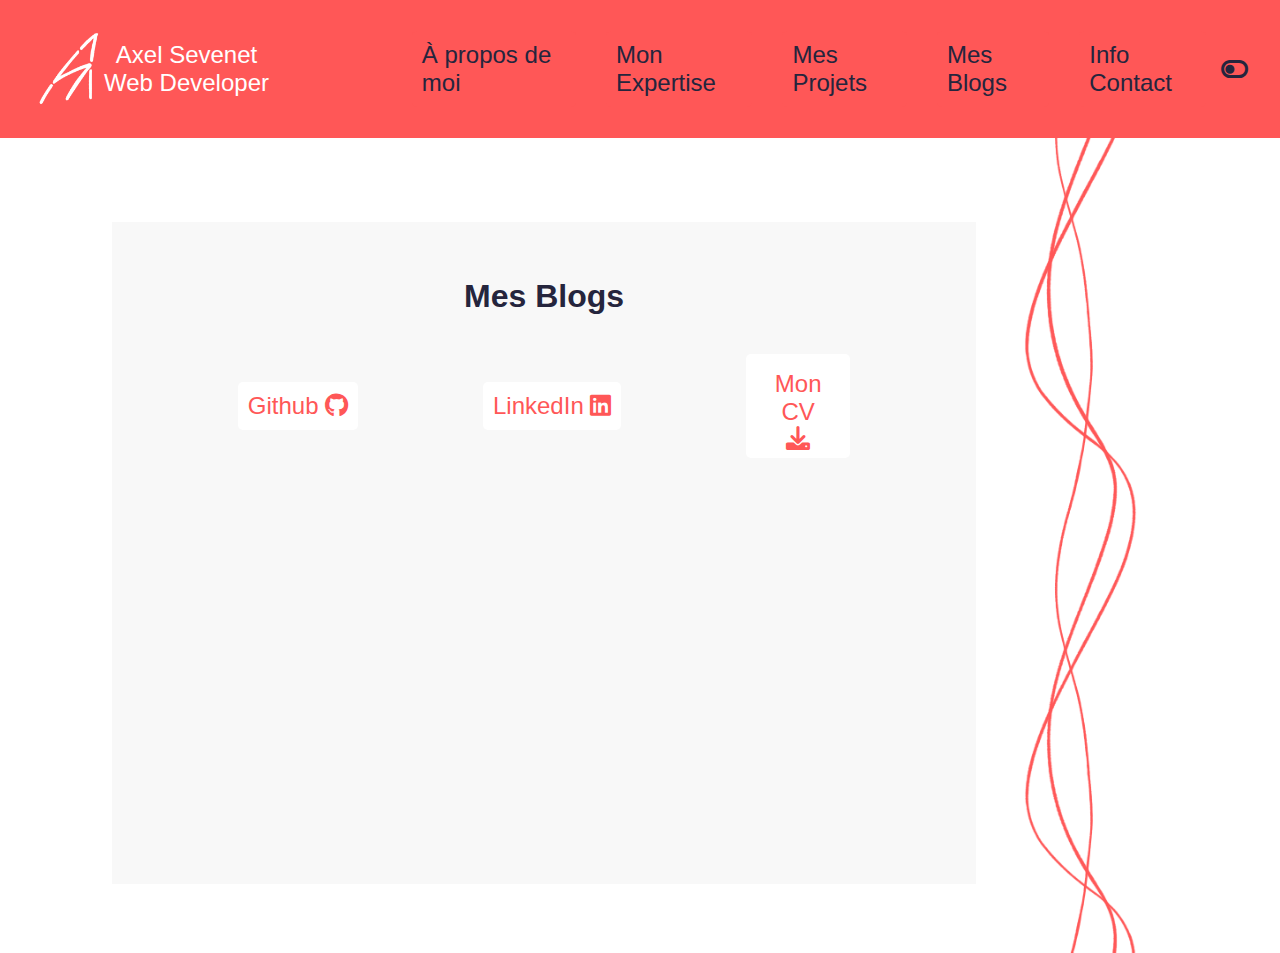
==== blogs.html @ 1150fb51 "additional pages" ====
<!DOCTYPE html>
<html lang="en" class="dark-mode">
    <head>
        <meta charset="UTF-8">
        <meta http-equiv="X-UA-Compatible" content="IE=edge">
        <meta name="viewport" content="width=device-width, initial-scale=1.0">

        <title>Axel Sevenet</title>
        <link rel="icon" href="assets/images/favicon.ico" />
        
        <link href="css/style.min.css" rel="stylesheet">
        <link href="assets/fontawesome/css/all.css" rel="stylesheet">
        <script src="script.js" type="text/javascript"></script>
    </head>
    <body>
        <div id="header">
            <div id="header-content">
                <div id="header-content-logo">
                    <img id="header-logo" src="assets/images/logo-white.png" alt="logo">
        
                    <div id="header-content-title">
                        <p>Axel Sevenet</p>
                        <p>Web Developer</p>
                    </div>
                </div>
        
                <div id="header-content-dropdown">
                    <p id="header-content-dropdown-button">
                        <i class="fa-solid fa-bars"></i>
                    </p>
                    <div id="header-content-pages">
                        <a class="inverse-hoverable" href="index.html">À propos de moi</a>
                        <a class="inverse-hoverable" href="skills.html">Mon Expertise</a>
                        <a class="inverse-hoverable" href="portfolio.html">Mes Projets</a>
                        <a class="inverse-hoverable" href="blogs.html">Mes Blogs</a>
                        <a class="inverse-hoverable" href="contact.html">Info Contact</a>
                        <i id="dark-mode-toggle"></i>
                    </div>
                </div>
            </div>
        </div>
        <div id="background-trail-container">
            <img class="background-trail background-trail-1" src="assets/images/trail-1.png" alt="">
            <img class="background-trail background-trail-2" src="assets/images/trail-2.png" alt="">
            <img class="background-trail background-trail-3" src="assets/images/trail-3.png" alt="">
        </div>
        
        <div id="main">
            <div class="content">

                <h1 id="about-me">Mes Blogs</h1>
                
                <div class="contact-info">
                    <a class="hoverable" href="https://github.com/AxelSevenS" >
                        Github <i class="fa-brands fa-github"></i>
                    </a>
                    <a class="hoverable" href="https://www.linkedin.com/in/axel-sevenet-52716020b/">
                        LinkedIn <i class="fa-brands fa-linkedin"></i>
                    </a>
                    <a class="hoverable download" href="assets/CV_Axel-Sevenet.pdf">
                        <span>Mon CV</span>
                        <i class="fa-solid fa-download"></i>
                    </a>
                </div>

            </div>
        </div>
    </body>
</html>
---- css/style.min.css ----
.text,.inverse-hoverable *,.inverse-hoverable,.hoverable:hover *,.hoverable:hover,#dark-mode-toggle,h1,h2,h3,i,p,a,span{color:#25253d !important}.text-alt{color:#fff !important}.primary,.inverse-hoverable:hover *,.inverse-hoverable:hover,.hoverable *,.hoverable{color:#ff5757 !important}.secondary{color:#fff !important}.ternary{color:#f8f8f8 !important}.primary-bg,#header,.inverse-hoverable,.hoverable:hover{background-color:#ff5757 !important}.secondary-bg,.inverse-hoverable:hover,.hoverable,body{background-color:#fff !important}.ternary-bg,.contact-info,.content{background-color:#f8f8f8 !important}.dark-mode .text,.dark-mode .inverse-hoverable *,.inverse-hoverable .dark-mode *,.dark-mode .inverse-hoverable,.dark-mode .hoverable:hover *,.hoverable:hover .dark-mode *,.dark-mode .hoverable:hover,.dark-mode #dark-mode-toggle,.dark-mode h1,.dark-mode h2,.dark-mode h3,.dark-mode i,.dark-mode p,.dark-mode a,.dark-mode span{color:#fff !important}.dark-mode .text-alt{color:#25253d !important}.dark-mode .primary,.dark-mode .inverse-hoverable:hover *,.inverse-hoverable:hover .dark-mode *,.dark-mode .inverse-hoverable:hover,.dark-mode .hoverable *,.hoverable .dark-mode *,.dark-mode .hoverable{color:#ff5757 !important}.dark-mode .secondary{color:#25253d !important}.dark-mode .ternary{color:#1f1f2b !important}.dark-mode .primary-bg,.dark-mode #header,.dark-mode .inverse-hoverable,.dark-mode .hoverable:hover{background-color:#ff5757 !important}.dark-mode .secondary-bg,.dark-mode .inverse-hoverable:hover,.dark-mode .hoverable,.dark-mode body{background-color:#25253d !important}.dark-mode .ternary-bg,.dark-mode .contact-info,.dark-mode .content{background-color:#1f1f2b !important}body{width:100%;display:flex;flex-direction:column;justify-content:center;margin:0}h1,h2,h3,i,p,a,span{font-size:1.5rem;margin:0;font-style:normal;font-family:"Roboto",sans-serif;text-decoration:none}h1{font-size:2rem;margin-top:2.5rem;margin-bottom:8px}h2{font-size:1.75rem}#dark-mode-toggle{margin:auto 0}.hoverable{transition:all .15s linear;border-radius:5px;margin:15px;padding:10px}.inverse-hoverable{transition:all .15s linear;border-radius:5px;margin:15px;padding:10px}.download{display:flex;flex-direction:column;justify-content:space-evenly;align-items:center;width:8vh;height:8vh;padding:1rem;text-align:center;font-size:1.5rem;font-family:"Roboto",sans-serif}#header{position:fixed;top:0;left:0;width:100%;display:flex;flex-direction:row;justify-content:space-between;align-items:center}#header-logo{width:8vh;height:8vh}#header-content{display:flex;flex-direction:row;justify-content:space-between;align-items:center;width:100%;height:10vh;padding:1.5rem 2rem}#header-content-logo{display:flex;flex-direction:row;justify-content:flex-start;align-items:center}#header-content-title{display:flex;flex-direction:column;justify-content:space-around;align-items:center}#header-content-title>*{color:#fff !important}#header-content-dropdown{width:70%;display:flex;flex-direction:row-reverse}#header-content-dropdown-button{width:8vh;height:8vh;justify-content:center;align-items:center;display:none}#header-content-pages{width:100%;display:flex;flex-direction:row;justify-content:space-evenly}#header a{color:#fff;font-size:1.5rem;font-family:"Roboto",sans-serif}#background-trail-container{position:fixed;top:0;left:80vw;width:10%;z-index:-10}.background-trail{height:200vh;position:absolute}.background-trail-1{animation:trail2 20s linear infinite}.background-trail-2{animation:trail1 14s linear infinite}.background-trail-3{animation:trail1 8s linear infinite}#main{width:65%;left:0;margin:22vh 10vw 5vh 10vw;display:flex;flex-direction:column;align-items:center}.content{display:flex;flex-direction:column;justify-content:flex-start;align-items:center;min-height:70vh;width:100%;margin:1.5rem 0;padding:1rem}.contact-info{display:flex;flex-direction:row;flex-wrap:wrap;justify-content:space-evenly;align-items:center;width:100%;height:100%;padding:1rem}.expertise-field{display:flex;flex-direction:column;justify-content:center;align-items:center;text-align:center;height:12vw;width:14vw}.expertise-field-container{display:flex;flex-direction:row;flex-wrap:wrap;justify-content:space-evenly;align-items:center;width:100%;height:100%;padding:1rem}.project{display:flex;flex-direction:column;justify-content:center;align-items:center;text-align:center;height:fit-content;width:12vw}.project-info{display:flex;flex-direction:column;justify-content:center;align-items:center;text-align:center;height:100%;width:100%;padding:.5rem}.project-tools{display:flex;flex-direction:row;flex-wrap:wrap;justify-content:space-evenly;align-items:center;width:100%;height:100%;padding:.5rem}.project-container{display:flex;flex-direction:row;flex-wrap:wrap;justify-content:space-around;align-items:flex-start;width:100%;height:100%;padding:1rem}.project img{width:100%;height:100%}@keyframes trail1{0%{transform:translateY(0)}100%{transform:translateY(-50%)}}@keyframes trail2{0%{transform:translateY(-50%)}100%{transform:translateY(0)}}@media(max-width: 768px){#header-content-dropdown{width:85%}#header-content-title{display:none}}@media(max-width: 486px){#main{margin:22vh 1.5vw 5vh 1.5vw;width:auto}#header-content-pages{display:none;position:absolute;flex-direction:column;justify-content:space-evenly;align-items:center;min-width:35vw;padding:1rem 0;right:0;top:calc(10vh + 3rem);background-color:#ff5757}#header-content-pages a{text-align:center;padding:2vh 0}#header-content-dropdown-button{display:flex}#header-content-dropdown:hover #header-content-pages{display:flex}}/*# sourceMappingURL=style.min.css.map */
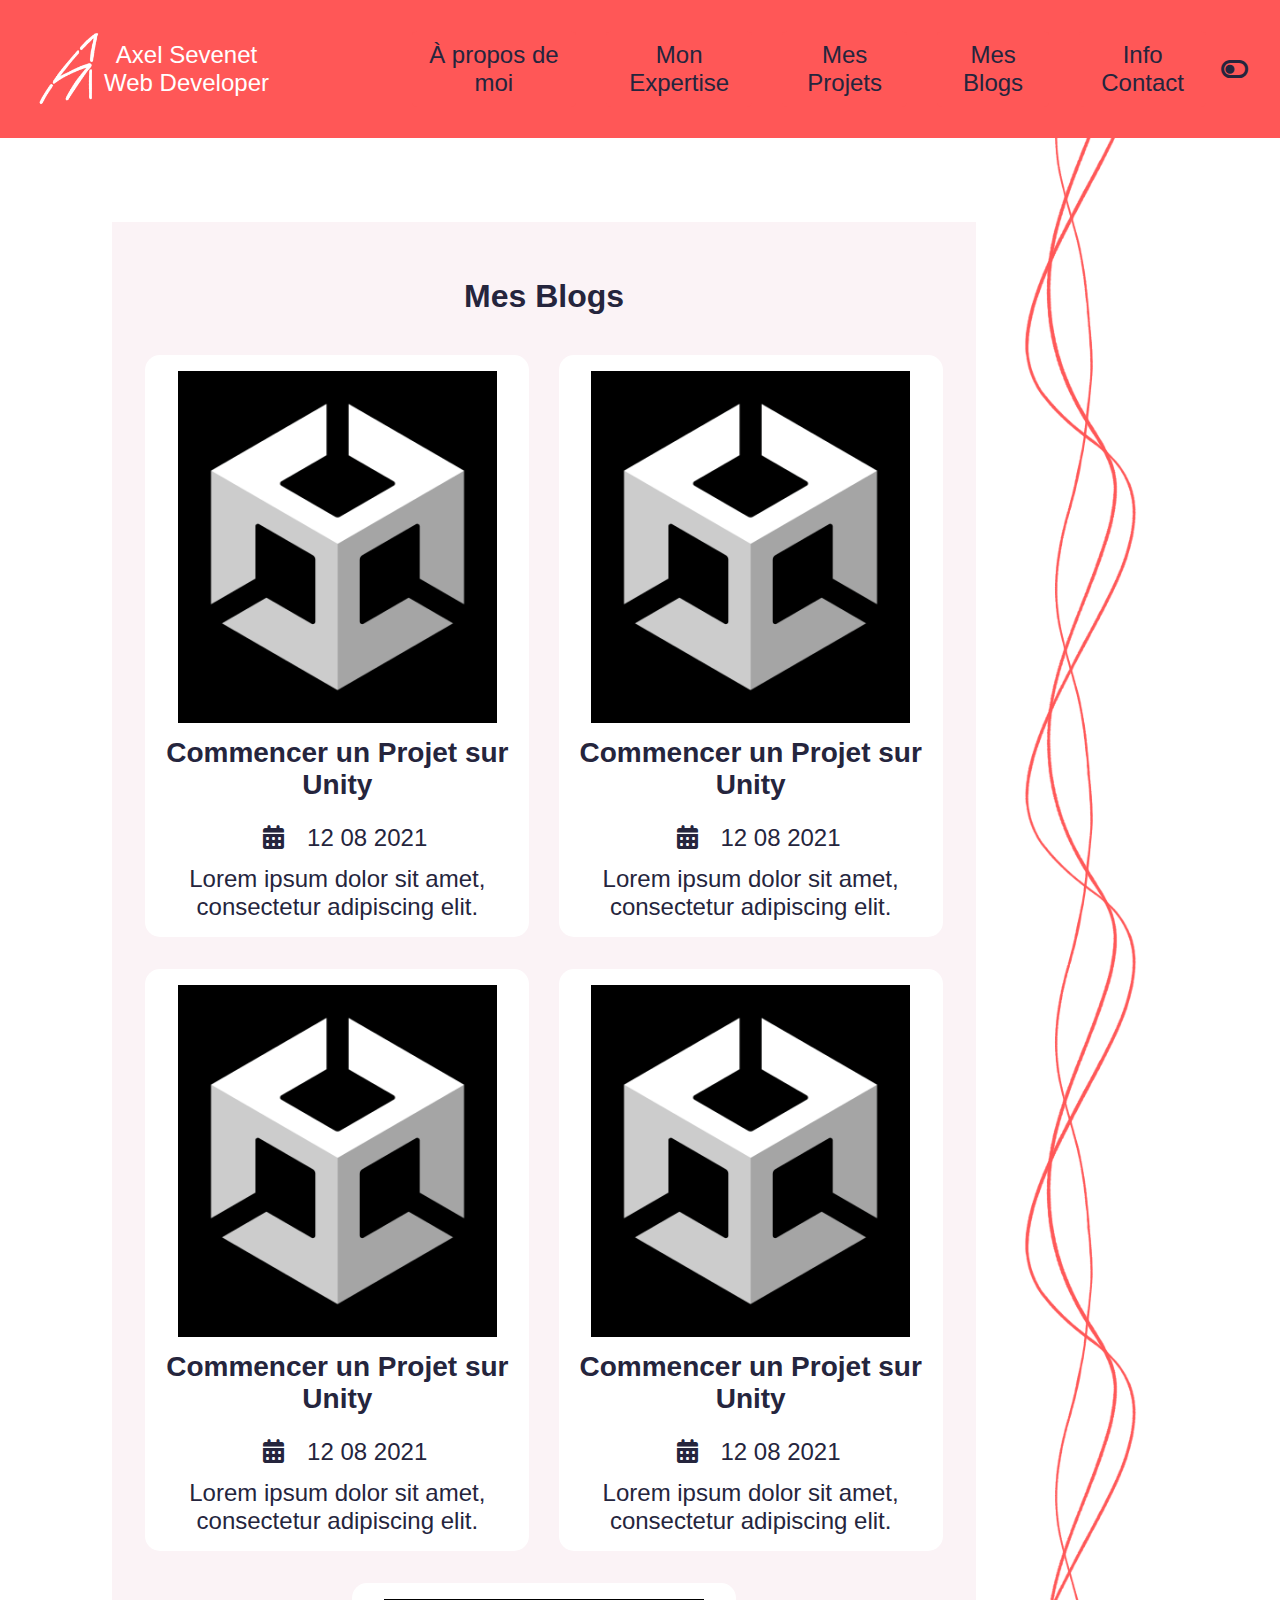
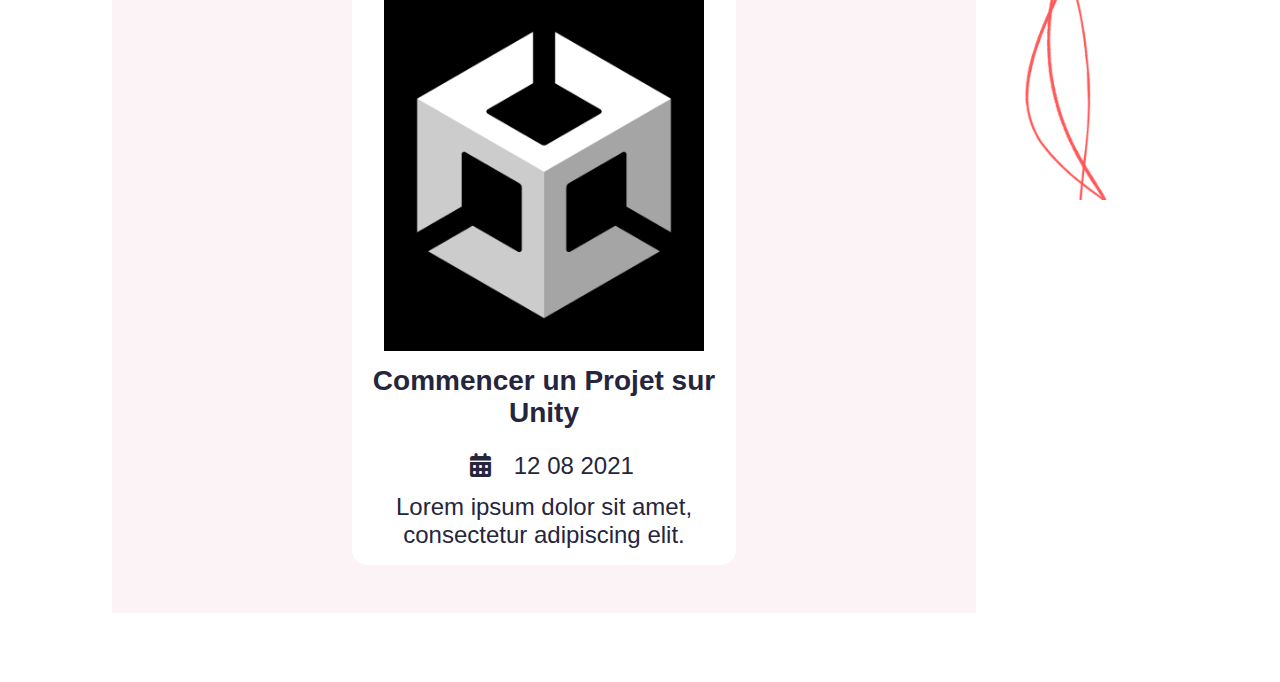
==== commit 5df9970d: "unity blog" ====
--- a/blogs.html
+++ b/blogs.html
@@ -15,14 +15,14 @@
     <body>
         <div id="header">
             <div id="header-content">
-                <div id="header-content-logo">
+                <a id="header-content-logo" href="index.html">
                     <img id="header-logo" src="assets/images/logo-white.png" alt="logo">
         
                     <div id="header-content-title">
                         <p>Axel Sevenet</p>
                         <p>Web Developer</p>
                     </div>
-                </div>
+                </a>
         
                 <div id="header-content-dropdown">
                     <p id="header-content-dropdown-button">
@@ -48,19 +48,140 @@
         <div id="main">
             <div class="content">
 
-                <h1 id="about-me">Mes Blogs</h1>
+                <h1 id="my-blogs">Mes Blogs</h1>
                 
-                <div class="contact-info">
-                    <a class="hoverable" href="https://github.com/AxelSevenS" >
-                        Github <i class="fa-brands fa-github"></i>
-                    </a>
-                    <a class="hoverable" href="https://www.linkedin.com/in/axel-sevenet-52716020b/">
-                        LinkedIn <i class="fa-brands fa-linkedin"></i>
-                    </a>
-                    <a class="hoverable download" href="assets/CV_Axel-Sevenet.pdf">
-                        <span>Mon CV</span>
-                        <i class="fa-solid fa-download"></i>
-                    </a>
+                <div class="blog-container">
+
+                    <div class="blog">
+                        <a href="unity-blog.html" class="blog-header">
+                            <img class="blog-header-image" src="assets/images/unity-logo.png" alt="">
+                            <div class="blog-header-content">
+                                <h2 class="blog-header-content-title">
+                                    Commencer un Projet sur Unity
+                                </h2>
+                                <p class="blog-header-content-date">
+                                    <i class="fa-solid fa-calendar-alt"></i>
+                                    <span>
+                                        <time datetime="2021-08-12">
+                                            <span>12</span>
+                                            <span>08</span>
+                                            <span>2021</span>
+                                        </time>
+                                    </span>
+                                </p>
+                            </div>
+                        </a>
+                        <div class="blog-content">
+                            <p>
+                                Lorem ipsum dolor sit amet, consectetur adipiscing elit.
+                            </p>
+                        </div>
+                    </div>
+
+                    <div class="blog">
+                        <a href="unity-blog.html" class="blog-header">
+                            <img class="blog-header-image" src="assets/images/unity-logo.png" alt="">
+                            <div class="blog-header-content">
+                                <h2 class="blog-header-content-title">
+                                    Commencer un Projet sur Unity
+                                </h2>
+                                <p class="blog-header-content-date">
+                                    <i class="fa-solid fa-calendar-alt"></i>
+                                    <span>
+                                        <time datetime="2021-08-12">
+                                            <span>12</span>
+                                            <span>08</span>
+                                            <span>2021</span>
+                                        </time>
+                                    </span>
+                                </p>
+                            </div>
+                        </a>
+                        <div class="blog-content">
+                            <p>
+                                Lorem ipsum dolor sit amet, consectetur adipiscing elit.
+                            </p>
+                        </div>
+                    </div>
+
+                    <div class="blog">
+                        <a href="unity-blog.html" class="blog-header">
+                            <img class="blog-header-image" src="assets/images/unity-logo.png" alt="">
+                            <div class="blog-header-content">
+                                <h2 class="blog-header-content-title">
+                                    Commencer un Projet sur Unity
+                                </h2>
+                                <p class="blog-header-content-date">
+                                    <i class="fa-solid fa-calendar-alt"></i>
+                                    <span>
+                                        <time datetime="2021-08-12">
+                                            <span>12</span>
+                                            <span>08</span>
+                                            <span>2021</span>
+                                        </time>
+                                    </span>
+                                </p>
+                            </div>
+                        </a>
+                        <div class="blog-content">
+                            <p>
+                                Lorem ipsum dolor sit amet, consectetur adipiscing elit.
+                            </p>
+                        </div>
+                    </div>
+                    
+                    <div class="blog">
+                        <a href="unity-blog.html" class="blog-header">
+                            <img class="blog-header-image" src="assets/images/unity-logo.png" alt="">
+                            <div class="blog-header-content">
+                                <h2 class="blog-header-content-title">
+                                    Commencer un Projet sur Unity
+                                </h2>
+                                <p class="blog-header-content-date">
+                                    <i class="fa-solid fa-calendar-alt"></i>
+                                    <span>
+                                        <time datetime="2021-08-12">
+                                            <span>12</span>
+                                            <span>08</span>
+                                            <span>2021</span>
+                                        </time>
+                                    </span>
+                                </p>
+                            </div>
+                        </a>
+                        <div class="blog-content">
+                            <p>
+                                Lorem ipsum dolor sit amet, consectetur adipiscing elit.
+                            </p>
+                        </div>
+                    </div>
+                    
+                    <div class="blog">
+                        <a href="unity-blog.html" class="blog-header">
+                            <img class="blog-header-image" src="assets/images/unity-logo.png" alt="">
+                            <div class="blog-header-content">
+                                <h2 class="blog-header-content-title">
+                                    Commencer un Projet sur Unity
+                                </h2>
+                                <p class="blog-header-content-date">
+                                    <i class="fa-solid fa-calendar-alt"></i>
+                                    <span>
+                                        <time datetime="2021-08-12">
+                                            <span>12</span>
+                                            <span>08</span>
+                                            <span>2021</span>
+                                        </time>
+                                    </span>
+                                </p>
+                            </div>
+                        </a>
+                        <div class="blog-content">
+                            <p>
+                                Lorem ipsum dolor sit amet, consectetur adipiscing elit.
+                            </p>
+                        </div>
+                    </div>
+
                 </div>
 
             </div>
--- a/css/style.min.css
+++ b/css/style.min.css
@@ -1 +1 @@
-.text,.inverse-hoverable *,.inverse-hoverable,.hoverable:hover *,.hoverable:hover,#dark-mode-toggle,h1,h2,h3,i,p,a,span{color:#25253d !important}.text-alt{color:#fff !important}.primary,.inverse-hoverable:hover *,.inverse-hoverable:hover,.hoverable *,.hoverable{color:#ff5757 !important}.secondary{color:#fff !important}.ternary{color:#f8f8f8 !important}.primary-bg,#header,.inverse-hoverable,.hoverable:hover{background-color:#ff5757 !important}.secondary-bg,.inverse-hoverable:hover,.hoverable,body{background-color:#fff !important}.ternary-bg,.contact-info,.content{background-color:#f8f8f8 !important}.dark-mode .text,.dark-mode .inverse-hoverable *,.inverse-hoverable .dark-mode *,.dark-mode .inverse-hoverable,.dark-mode .hoverable:hover *,.hoverable:hover .dark-mode *,.dark-mode .hoverable:hover,.dark-mode #dark-mode-toggle,.dark-mode h1,.dark-mode h2,.dark-mode h3,.dark-mode i,.dark-mode p,.dark-mode a,.dark-mode span{color:#fff !important}.dark-mode .text-alt{color:#25253d !important}.dark-mode .primary,.dark-mode .inverse-hoverable:hover *,.inverse-hoverable:hover .dark-mode *,.dark-mode .inverse-hoverable:hover,.dark-mode .hoverable *,.hoverable .dark-mode *,.dark-mode .hoverable{color:#ff5757 !important}.dark-mode .secondary{color:#25253d !important}.dark-mode .ternary{color:#1f1f2b !important}.dark-mode .primary-bg,.dark-mode #header,.dark-mode .inverse-hoverable,.dark-mode .hoverable:hover{background-color:#ff5757 !important}.dark-mode .secondary-bg,.dark-mode .inverse-hoverable:hover,.dark-mode .hoverable,.dark-mode body{background-color:#25253d !important}.dark-mode .ternary-bg,.dark-mode .contact-info,.dark-mode .content{background-color:#1f1f2b !important}body{width:100%;display:flex;flex-direction:column;justify-content:center;margin:0}h1,h2,h3,i,p,a,span{font-size:1.5rem;margin:0;font-style:normal;font-family:"Roboto",sans-serif;text-decoration:none}h1{font-size:2rem;margin-top:2.5rem;margin-bottom:8px}h2{font-size:1.75rem}#dark-mode-toggle{margin:auto 0}.hoverable{transition:all .15s linear;border-radius:5px;margin:15px;padding:10px}.inverse-hoverable{transition:all .15s linear;border-radius:5px;margin:15px;padding:10px}.download{display:flex;flex-direction:column;justify-content:space-evenly;align-items:center;width:8vh;height:8vh;padding:1rem;text-align:center;font-size:1.5rem;font-family:"Roboto",sans-serif}#header{position:fixed;top:0;left:0;width:100%;display:flex;flex-direction:row;justify-content:space-between;align-items:center}#header-logo{width:8vh;height:8vh}#header-content{display:flex;flex-direction:row;justify-content:space-between;align-items:center;width:100%;height:10vh;padding:1.5rem 2rem}#header-content-logo{display:flex;flex-direction:row;justify-content:flex-start;align-items:center}#header-content-title{display:flex;flex-direction:column;justify-content:space-around;align-items:center}#header-content-title>*{color:#fff !important}#header-content-dropdown{width:70%;display:flex;flex-direction:row-reverse}#header-content-dropdown-button{width:8vh;height:8vh;justify-content:center;align-items:center;display:none}#header-content-pages{width:100%;display:flex;flex-direction:row;justify-content:space-evenly}#header a{color:#fff;font-size:1.5rem;font-family:"Roboto",sans-serif}#background-trail-container{position:fixed;top:0;left:80vw;width:10%;z-index:-10}.background-trail{height:200vh;position:absolute}.background-trail-1{animation:trail2 20s linear infinite}.background-trail-2{animation:trail1 14s linear infinite}.background-trail-3{animation:trail1 8s linear infinite}#main{width:65%;left:0;margin:22vh 10vw 5vh 10vw;display:flex;flex-direction:column;align-items:center}.content{display:flex;flex-direction:column;justify-content:flex-start;align-items:center;min-height:70vh;width:100%;margin:1.5rem 0;padding:1rem}.contact-info{display:flex;flex-direction:row;flex-wrap:wrap;justify-content:space-evenly;align-items:center;width:100%;height:100%;padding:1rem}.expertise-field{display:flex;flex-direction:column;justify-content:center;align-items:center;text-align:center;height:12vw;width:14vw}.expertise-field-container{display:flex;flex-direction:row;flex-wrap:wrap;justify-content:space-evenly;align-items:center;width:100%;height:100%;padding:1rem}.project{display:flex;flex-direction:column;justify-content:center;align-items:center;text-align:center;height:fit-content;width:12vw}.project-info{display:flex;flex-direction:column;justify-content:center;align-items:center;text-align:center;height:100%;width:100%;padding:.5rem}.project-tools{display:flex;flex-direction:row;flex-wrap:wrap;justify-content:space-evenly;align-items:center;width:100%;height:100%;padding:.5rem}.project-container{display:flex;flex-direction:row;flex-wrap:wrap;justify-content:space-around;align-items:flex-start;width:100%;height:100%;padding:1rem}.project img{width:100%;height:100%}@keyframes trail1{0%{transform:translateY(0)}100%{transform:translateY(-50%)}}@keyframes trail2{0%{transform:translateY(-50%)}100%{transform:translateY(0)}}@media(max-width: 768px){#header-content-dropdown{width:85%}#header-content-title{display:none}}@media(max-width: 486px){#main{margin:22vh 1.5vw 5vh 1.5vw;width:auto}#header-content-pages{display:none;position:absolute;flex-direction:column;justify-content:space-evenly;align-items:center;min-width:35vw;padding:1rem 0;right:0;top:calc(10vh + 3rem);background-color:#ff5757}#header-content-pages a{text-align:center;padding:2vh 0}#header-content-dropdown-button{display:flex}#header-content-dropdown:hover #header-content-pages{display:flex}}/*# sourceMappingURL=style.min.css.map */+.text,.inverse-hoverable *,.inverse-hoverable,.hoverable:hover *,.hoverable:hover,#dark-mode-toggle,h1,h2,h3,i,p,span{color:#25253d !important}.text-alt{color:#fff !important}.primary,.inverse-hoverable:hover *,.inverse-hoverable:hover,.hoverable *,.hoverable{color:#ff5757 !important}.primary-bg,#header,.inverse-hoverable,.hoverable:hover{background-color:#ff5757 !important}.secondary{color:#fff !important}.secondary-bg,.blog,.inverse-hoverable:hover,.hoverable,body{background-color:#fff !important}.ternary{color:#fbf3f6 !important}.ternary-bg,.contact-info,.content{background-color:#fbf3f6 !important}.dark-mode .text,.dark-mode .inverse-hoverable *,.inverse-hoverable .dark-mode *,.dark-mode .inverse-hoverable,.dark-mode .hoverable:hover *,.hoverable:hover .dark-mode *,.dark-mode .hoverable:hover,.dark-mode #dark-mode-toggle,.dark-mode h1,.dark-mode h2,.dark-mode h3,.dark-mode i,.dark-mode p,.dark-mode span{color:#fff !important}.dark-mode .text-alt{color:#25253d !important}.dark-mode .primary,.dark-mode .inverse-hoverable:hover *,.inverse-hoverable:hover .dark-mode *,.dark-mode .inverse-hoverable:hover,.dark-mode .hoverable *,.hoverable .dark-mode *,.dark-mode .hoverable{color:#ff5757 !important}.dark-mode .primary-bg,.dark-mode #header,.dark-mode .inverse-hoverable,.dark-mode .hoverable:hover{background-color:#ff5757 !important}.dark-mode .secondary{color:#25253d !important}.dark-mode .secondary-bg,.dark-mode .blog,.dark-mode .inverse-hoverable:hover,.dark-mode .hoverable,.dark-mode body{background-color:#25253d !important}.dark-mode .ternary{color:#1f1f2b !important}.dark-mode .ternary-bg,.dark-mode .contact-info,.dark-mode .content{background-color:#1f1f2b !important}body{width:100%;display:flex;flex-direction:column;justify-content:center;margin:0}h1,h2,h3,i,p,a,span{font-size:1.5rem;margin:0;font-style:normal;font-family:"Roboto",sans-serif;text-decoration:none;text-align:center}a{color:#ff5757 !important}h1{font-size:2rem;margin-top:2.5rem;margin-bottom:8px}h2{font-size:1.75rem;margin:.5rem .25rem}i{margin:1rem}#dark-mode-toggle{margin:auto 0}.hoverable{transition:all .15s linear;border-radius:5px;margin:15px;padding:10px}.inverse-hoverable{transition:all .15s linear;border-radius:5px;margin:15px;padding:10px}.download{display:flex;flex-direction:column;justify-content:space-evenly;align-items:center;width:5rem;height:5rem;padding:1rem;text-align:center;font-size:1.5rem;font-family:"Roboto",sans-serif}#header{position:fixed;top:0;left:0;width:100%;display:flex;flex-direction:row;justify-content:space-between;align-items:center}#header-logo{width:8vh;height:8vh}#header-content{display:flex;flex-direction:row;justify-content:space-between;align-items:center;width:100%;height:10vh;padding:1.5rem 2rem}#header-content-logo{display:flex;flex-direction:row;justify-content:flex-start;align-items:center}#header-content-title{display:flex;flex-direction:column;justify-content:space-around;align-items:center}#header-content-title>*{color:#fff !important}#header-content-dropdown{width:70%;display:flex;flex-direction:row-reverse}#header-content-dropdown-button{width:8vh;height:8vh;justify-content:center;align-items:center;display:none}#header-content-pages{width:100%;display:flex;flex-direction:row;justify-content:space-evenly}#header a{color:#fff;font-size:1.5rem;font-family:"Roboto",sans-serif}#background-trail-container{position:fixed;top:0;left:80vw;width:10%;z-index:-10}.background-trail{height:200vh;position:absolute}.background-trail-1{animation:trail2 20s linear infinite}.background-trail-2{animation:trail1 14s linear infinite}.background-trail-3{animation:trail1 8s linear infinite}#main{width:65%;left:0;margin:22vh 10vw 5vh 10vw;display:flex;flex-direction:column;align-items:center}.content{display:flex;flex-direction:column;justify-content:flex-start;align-items:center;min-height:70vh;width:100%;margin:1.5rem 0;padding:1rem}.contact-info{display:flex;flex-direction:row;flex-wrap:wrap;justify-content:space-evenly;align-items:center;width:100%;height:100%;padding:1rem}.skill{display:flex;flex-direction:column;justify-content:center;align-items:center;text-align:center;min-height:14rem;min-width:14rem;width:14vw}.skill-container{display:flex;flex-direction:row;flex-wrap:wrap;justify-content:space-evenly;align-items:center;width:100%;height:100%;padding:1rem}.blog{display:flex;flex-direction:column;justify-content:center;align-items:center;text-align:center;min-height:34rem;width:22rem;padding:1rem;margin:1rem .75rem;border-radius:15px}.blog-image{width:85%;height:85%;border-radius:15px;margin:2rem 1rem}.blog-header-image{height:22rem;width:auto}.blog-header-image-wrapper{height:22rem;width:22rem;overflow:hidden}.blog-container{display:flex;flex-direction:row;flex-wrap:wrap;justify-content:space-evenly;align-items:center;width:100%;height:100%;padding:1rem}.project{display:flex;flex-direction:column;justify-content:center;align-items:center;text-align:center;height:fit-content;min-width:15rem;width:12vw}.project-info{display:flex;flex-direction:column;justify-content:center;align-items:center;text-align:center;height:100%;width:100%;padding:.5rem}.project-tools{display:flex;flex-direction:row;flex-wrap:wrap;justify-content:space-evenly;align-items:center;width:100%;height:100%;padding:.5rem}.project-container{display:flex;flex-direction:row;flex-wrap:wrap;justify-content:space-around;align-items:flex-start;width:100%;height:100%;padding:1rem}.project img{width:100%;height:100%}@keyframes trail1{0%{transform:translateY(0)}100%{transform:translateY(-50%)}}@keyframes trail2{0%{transform:translateY(-50%)}100%{transform:translateY(0)}}@media(max-width: 860px){#header-content-pages{display:none;position:absolute;flex-direction:column;justify-content:space-evenly;align-items:center;min-width:35vw;padding:1rem 0;right:0;top:calc(10vh + 3rem);background-color:#ff5757}#header-content-pages a{text-align:center;padding:2vh 0}#header-content-dropdown{width:85%}#header-content-dropdown-button{display:flex}#header-content-dropdown:hover #header-content-pages{display:flex}#header-content-title{display:none}#main{margin:22vh 1.5vw 5vh 1.5vw;width:auto}}/*# sourceMappingURL=style.min.css.map */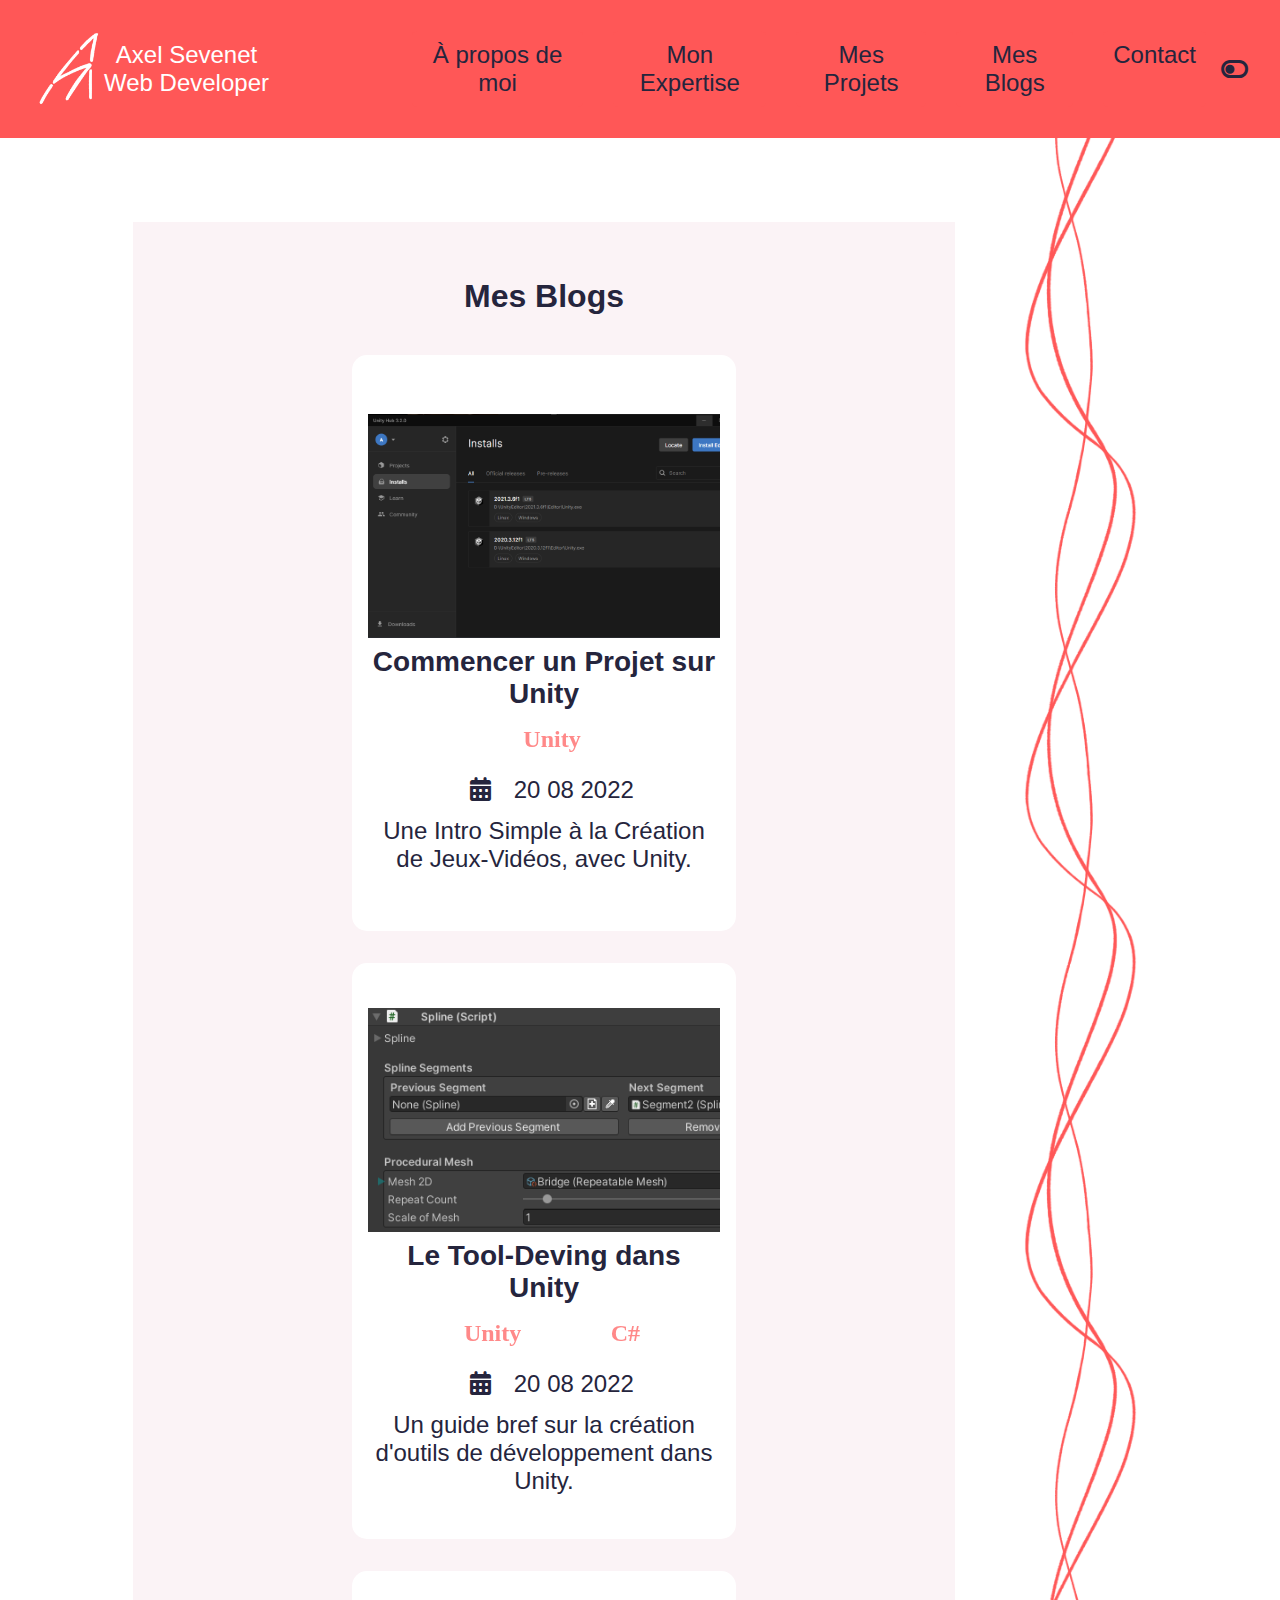
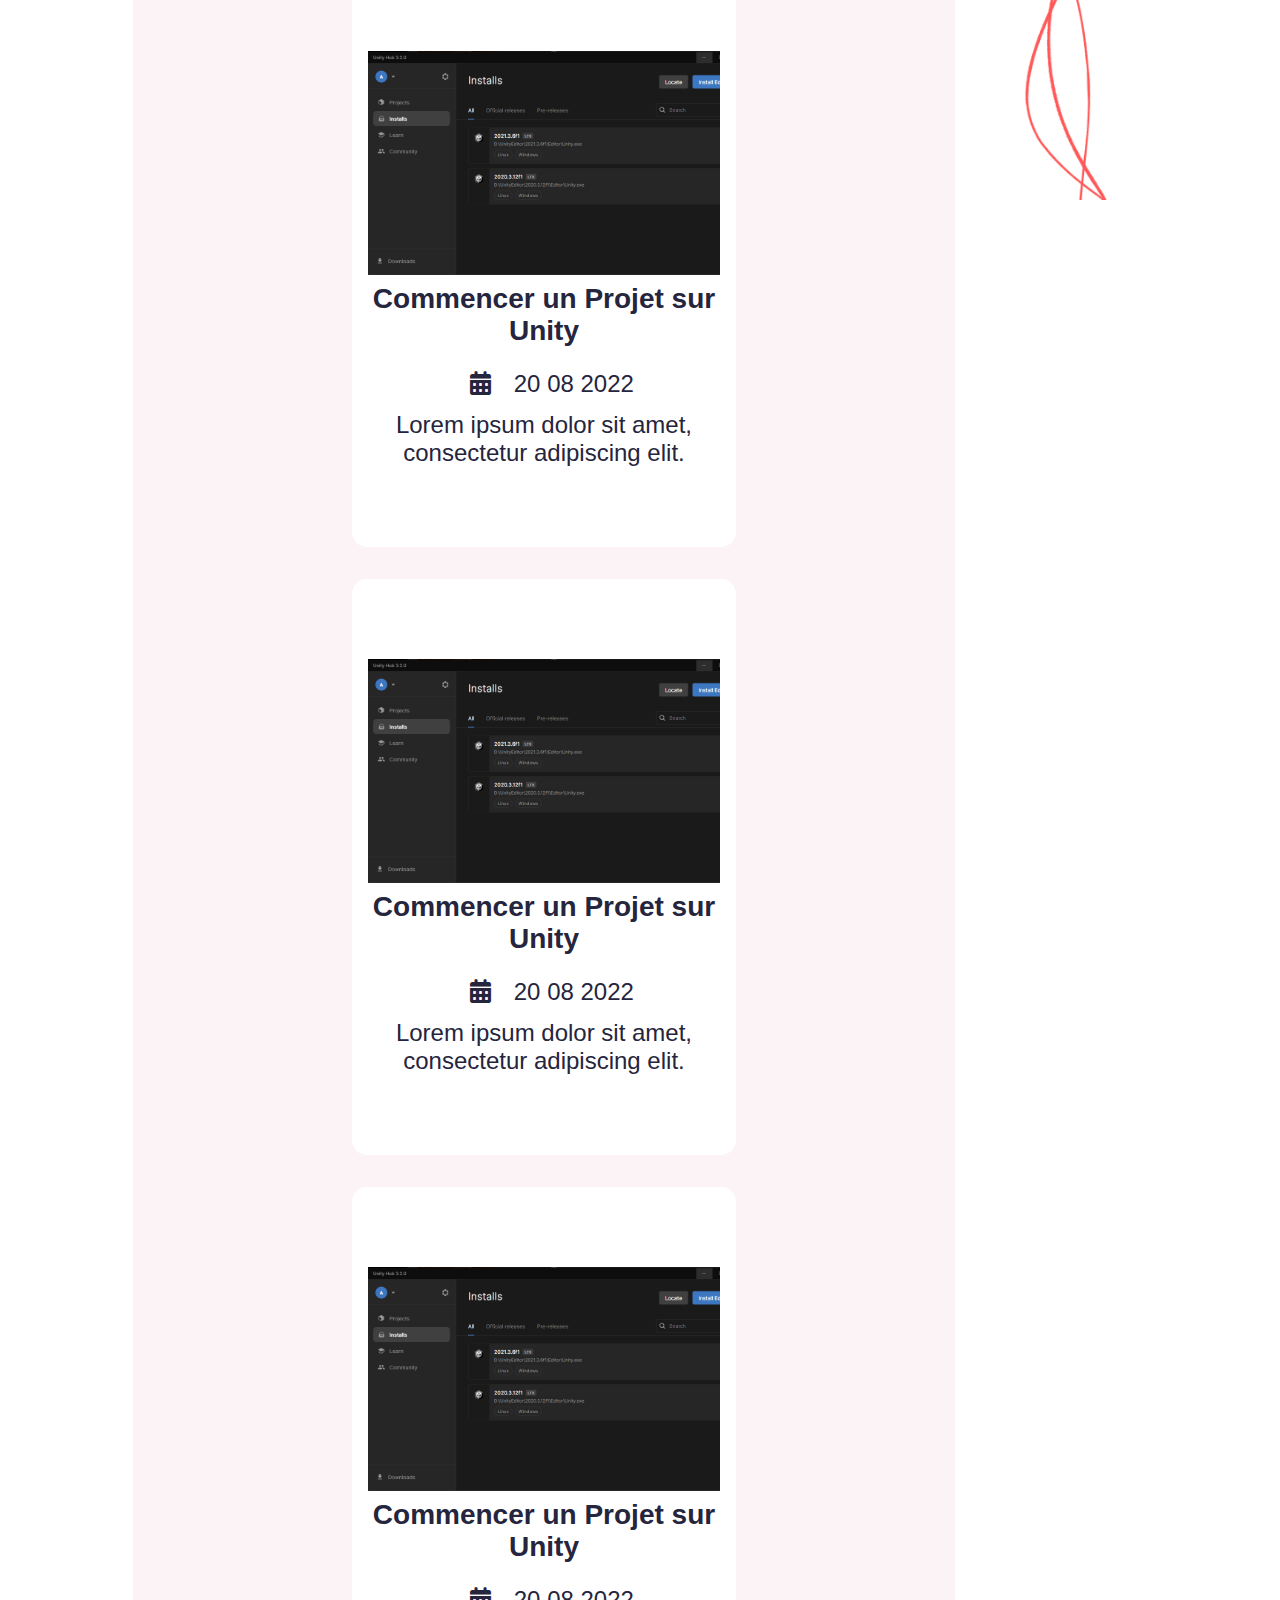
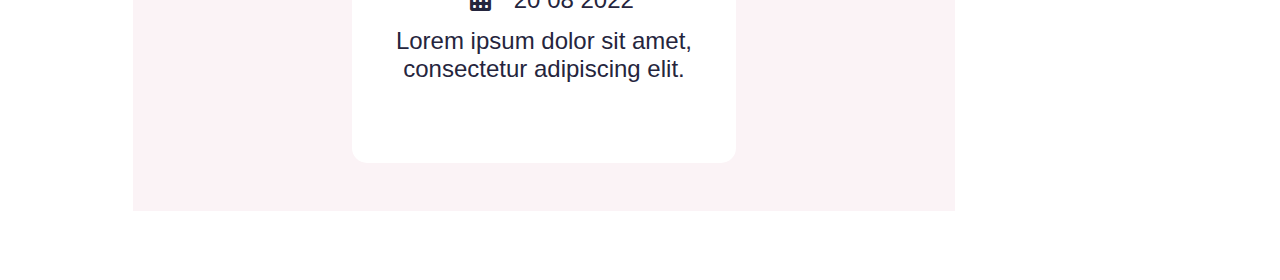
==== commit d2471478: "blog 1 and 2" ====
--- a/blogs.html
+++ b/blogs.html
@@ -10,7 +10,7 @@
         
         <link href="css/style.min.css" rel="stylesheet">
         <link href="assets/fontawesome/css/all.css" rel="stylesheet">
-        <script src="script.js" type="text/javascript"></script>
+        <script src="scripts/script.js" type="text/javascript"></script>
     </head>
     <body>
         <div id="header">
@@ -33,7 +33,7 @@
                         <a class="inverse-hoverable" href="skills.html">Mon Expertise</a>
                         <a class="inverse-hoverable" href="portfolio.html">Mes Projets</a>
                         <a class="inverse-hoverable" href="blogs.html">Mes Blogs</a>
-                        <a class="inverse-hoverable" href="contact.html">Info Contact</a>
+                        <a class="inverse-hoverable" href="contact.html">Contact</a>
                         <i id="dark-mode-toggle"></i>
                     </div>
                 </div>
@@ -53,19 +53,84 @@
                 <div class="blog-container">
 
                     <div class="blog">
+                        <a href="unity-start-new-project.html" class="blog-header">
+                            <div class="blog-header-image-wrapper">
+                                <img class="blog-header-image" src="assets/images/blog/unity-project/hub-installs.png" alt="">
+                            </div>
+                            <div class="blog-header-content">
+                                <h2 class="blog-header-content-title">
+                                    Commencer un Projet sur Unity
+                                </h2>
+                                <div class="tools">
+                                    <h4>Unity</h4>
+                                </div>
+                                <p class="blog-header-content-date">
+                                    <i class="fa-solid fa-calendar-alt"></i>
+                                    <span>
+                                        <time datetime="2022-08-20">
+                                            <span>20</span>
+                                            <span>08</span>
+                                            <span>2022</span>
+                                        </time>
+                                    </span>
+                                </p>
+                            </div>
+                        </a>
+                        <div class="blog-content">
+                            <p>
+                                Une Intro Simple à la Création de Jeux-Vidéos, avec Unity.
+                            </p>
+                        </div>
+                    </div>
+
+                    <div class="blog">
+                        <a href="unity-tool-deving.html" class="blog-header">
+                            <div class="blog-header-image-wrapper">
+                                <img class="blog-header-image" src="assets/images/blog/unity-tool-dev/spline.png" alt="">
+                            </div>
+                            <div class="blog-header-content">
+                                <h2 class="blog-header-content-title">
+                                    Le Tool-Deving dans Unity
+                                </h2>
+                                <div class="tools">
+                                    <h4>Unity</h4>
+                                    <h4>C#</h4>
+                                </div>
+                                <p class="blog-header-content-date">
+                                    <i class="fa-solid fa-calendar-alt"></i>
+                                    <span>
+                                        <time datetime="2022-08-20">
+                                            <span>20</span>
+                                            <span>08</span>
+                                            <span>2022</span>
+                                        </time>
+                                    </span>
+                                </p>
+                            </div>
+                        </a>
+                        <div class="blog-content">
+                            <p>
+                                Un guide bref sur la création d'outils de développement dans Unity.
+                            </p>
+                        </div>
+                    </div>
+
+                    <div class="blog">
                         <a href="unity-blog.html" class="blog-header">
-                            <img class="blog-header-image" src="assets/images/unity-logo.png" alt="">
-                            <div class="blog-header-content">
-                                <h2 class="blog-header-content-title">
-                                    Commencer un Projet sur Unity
-                                </h2>
-                                <p class="blog-header-content-date">
-                                    <i class="fa-solid fa-calendar-alt"></i>
-                                    <span>
-                                        <time datetime="2021-08-12">
-                                            <span>12</span>
-                                            <span>08</span>
-                                            <span>2021</span>
+                            <div class="blog-header-image-wrapper">
+                                <img class="blog-header-image" src="assets/images/blog/unity-project/hub-installs.png" alt="">
+                            </div>
+                            <div class="blog-header-content">
+                                <h2 class="blog-header-content-title">
+                                    Commencer un Projet sur Unity
+                                </h2>
+                                <p class="blog-header-content-date">
+                                    <i class="fa-solid fa-calendar-alt"></i>
+                                    <span>
+                                        <time datetime="2022-08-20">
+                                            <span>20</span>
+                                            <span>08</span>
+                                            <span>2022</span>
                                         </time>
                                     </span>
                                 </p>
@@ -77,21 +142,23 @@
                             </p>
                         </div>
                     </div>
-
+                    
                     <div class="blog">
                         <a href="unity-blog.html" class="blog-header">
-                            <img class="blog-header-image" src="assets/images/unity-logo.png" alt="">
-                            <div class="blog-header-content">
-                                <h2 class="blog-header-content-title">
-                                    Commencer un Projet sur Unity
-                                </h2>
-                                <p class="blog-header-content-date">
-                                    <i class="fa-solid fa-calendar-alt"></i>
-                                    <span>
-                                        <time datetime="2021-08-12">
-                                            <span>12</span>
-                                            <span>08</span>
-                                            <span>2021</span>
+                            <div class="blog-header-image-wrapper">
+                                <img class="blog-header-image" src="assets/images/blog/unity-project/hub-installs.png" alt="">
+                            </div>
+                            <div class="blog-header-content">
+                                <h2 class="blog-header-content-title">
+                                    Commencer un Projet sur Unity
+                                </h2>
+                                <p class="blog-header-content-date">
+                                    <i class="fa-solid fa-calendar-alt"></i>
+                                    <span>
+                                        <time datetime="2022-08-20">
+                                            <span>20</span>
+                                            <span>08</span>
+                                            <span>2022</span>
                                         </time>
                                     </span>
                                 </p>
@@ -103,73 +170,23 @@
                             </p>
                         </div>
                     </div>
-
+                    
                     <div class="blog">
                         <a href="unity-blog.html" class="blog-header">
-                            <img class="blog-header-image" src="assets/images/unity-logo.png" alt="">
-                            <div class="blog-header-content">
-                                <h2 class="blog-header-content-title">
-                                    Commencer un Projet sur Unity
-                                </h2>
-                                <p class="blog-header-content-date">
-                                    <i class="fa-solid fa-calendar-alt"></i>
-                                    <span>
-                                        <time datetime="2021-08-12">
-                                            <span>12</span>
-                                            <span>08</span>
-                                            <span>2021</span>
-                                        </time>
-                                    </span>
-                                </p>
-                            </div>
-                        </a>
-                        <div class="blog-content">
-                            <p>
-                                Lorem ipsum dolor sit amet, consectetur adipiscing elit.
-                            </p>
-                        </div>
-                    </div>
-                    
-                    <div class="blog">
-                        <a href="unity-blog.html" class="blog-header">
-                            <img class="blog-header-image" src="assets/images/unity-logo.png" alt="">
-                            <div class="blog-header-content">
-                                <h2 class="blog-header-content-title">
-                                    Commencer un Projet sur Unity
-                                </h2>
-                                <p class="blog-header-content-date">
-                                    <i class="fa-solid fa-calendar-alt"></i>
-                                    <span>
-                                        <time datetime="2021-08-12">
-                                            <span>12</span>
-                                            <span>08</span>
-                                            <span>2021</span>
-                                        </time>
-                                    </span>
-                                </p>
-                            </div>
-                        </a>
-                        <div class="blog-content">
-                            <p>
-                                Lorem ipsum dolor sit amet, consectetur adipiscing elit.
-                            </p>
-                        </div>
-                    </div>
-                    
-                    <div class="blog">
-                        <a href="unity-blog.html" class="blog-header">
-                            <img class="blog-header-image" src="assets/images/unity-logo.png" alt="">
-                            <div class="blog-header-content">
-                                <h2 class="blog-header-content-title">
-                                    Commencer un Projet sur Unity
-                                </h2>
-                                <p class="blog-header-content-date">
-                                    <i class="fa-solid fa-calendar-alt"></i>
-                                    <span>
-                                        <time datetime="2021-08-12">
-                                            <span>12</span>
-                                            <span>08</span>
-                                            <span>2021</span>
+                            <div class="blog-header-image-wrapper">
+                                <img class="blog-header-image" src="assets/images/blog/unity-project/hub-installs.png" alt="">
+                            </div>
+                            <div class="blog-header-content">
+                                <h2 class="blog-header-content-title">
+                                    Commencer un Projet sur Unity
+                                </h2>
+                                <p class="blog-header-content-date">
+                                    <i class="fa-solid fa-calendar-alt"></i>
+                                    <span>
+                                        <time datetime="2022-08-20">
+                                            <span>20</span>
+                                            <span>08</span>
+                                            <span>2022</span>
                                         </time>
                                     </span>
                                 </p>
--- a/css/style.min.css
+++ b/css/style.min.css
@@ -1 +1 @@
-.text,.inverse-hoverable *,.inverse-hoverable,.hoverable:hover *,.hoverable:hover,#dark-mode-toggle,h1,h2,h3,i,p,span{color:#25253d !important}.text-alt{color:#fff !important}.primary,.inverse-hoverable:hover *,.inverse-hoverable:hover,.hoverable *,.hoverable{color:#ff5757 !important}.primary-bg,#header,.inverse-hoverable,.hoverable:hover{background-color:#ff5757 !important}.secondary{color:#fff !important}.secondary-bg,.blog,.inverse-hoverable:hover,.hoverable,body{background-color:#fff !important}.ternary{color:#fbf3f6 !important}.ternary-bg,.contact-info,.content{background-color:#fbf3f6 !important}.dark-mode .text,.dark-mode .inverse-hoverable *,.inverse-hoverable .dark-mode *,.dark-mode .inverse-hoverable,.dark-mode .hoverable:hover *,.hoverable:hover .dark-mode *,.dark-mode .hoverable:hover,.dark-mode #dark-mode-toggle,.dark-mode h1,.dark-mode h2,.dark-mode h3,.dark-mode i,.dark-mode p,.dark-mode span{color:#fff !important}.dark-mode .text-alt{color:#25253d !important}.dark-mode .primary,.dark-mode .inverse-hoverable:hover *,.inverse-hoverable:hover .dark-mode *,.dark-mode .inverse-hoverable:hover,.dark-mode .hoverable *,.hoverable .dark-mode *,.dark-mode .hoverable{color:#ff5757 !important}.dark-mode .primary-bg,.dark-mode #header,.dark-mode .inverse-hoverable,.dark-mode .hoverable:hover{background-color:#ff5757 !important}.dark-mode .secondary{color:#25253d !important}.dark-mode .secondary-bg,.dark-mode .blog,.dark-mode .inverse-hoverable:hover,.dark-mode .hoverable,.dark-mode body{background-color:#25253d !important}.dark-mode .ternary{color:#1f1f2b !important}.dark-mode .ternary-bg,.dark-mode .contact-info,.dark-mode .content{background-color:#1f1f2b !important}body{width:100%;display:flex;flex-direction:column;justify-content:center;margin:0}h1,h2,h3,i,p,a,span{font-size:1.5rem;margin:0;font-style:normal;font-family:"Roboto",sans-serif;text-decoration:none;text-align:center}a{color:#ff5757 !important}h1{font-size:2rem;margin-top:2.5rem;margin-bottom:8px}h2{font-size:1.75rem;margin:.5rem .25rem}i{margin:1rem}#dark-mode-toggle{margin:auto 0}.hoverable{transition:all .15s linear;border-radius:5px;margin:15px;padding:10px}.inverse-hoverable{transition:all .15s linear;border-radius:5px;margin:15px;padding:10px}.download{display:flex;flex-direction:column;justify-content:space-evenly;align-items:center;width:5rem;height:5rem;padding:1rem;text-align:center;font-size:1.5rem;font-family:"Roboto",sans-serif}#header{position:fixed;top:0;left:0;width:100%;display:flex;flex-direction:row;justify-content:space-between;align-items:center}#header-logo{width:8vh;height:8vh}#header-content{display:flex;flex-direction:row;justify-content:space-between;align-items:center;width:100%;height:10vh;padding:1.5rem 2rem}#header-content-logo{display:flex;flex-direction:row;justify-content:flex-start;align-items:center}#header-content-title{display:flex;flex-direction:column;justify-content:space-around;align-items:center}#header-content-title>*{color:#fff !important}#header-content-dropdown{width:70%;display:flex;flex-direction:row-reverse}#header-content-dropdown-button{width:8vh;height:8vh;justify-content:center;align-items:center;display:none}#header-content-pages{width:100%;display:flex;flex-direction:row;justify-content:space-evenly}#header a{color:#fff;font-size:1.5rem;font-family:"Roboto",sans-serif}#background-trail-container{position:fixed;top:0;left:80vw;width:10%;z-index:-10}.background-trail{height:200vh;position:absolute}.background-trail-1{animation:trail2 20s linear infinite}.background-trail-2{animation:trail1 14s linear infinite}.background-trail-3{animation:trail1 8s linear infinite}#main{width:65%;left:0;margin:22vh 10vw 5vh 10vw;display:flex;flex-direction:column;align-items:center}.content{display:flex;flex-direction:column;justify-content:flex-start;align-items:center;min-height:70vh;width:100%;margin:1.5rem 0;padding:1rem}.contact-info{display:flex;flex-direction:row;flex-wrap:wrap;justify-content:space-evenly;align-items:center;width:100%;height:100%;padding:1rem}.skill{display:flex;flex-direction:column;justify-content:center;align-items:center;text-align:center;min-height:14rem;min-width:14rem;width:14vw}.skill-container{display:flex;flex-direction:row;flex-wrap:wrap;justify-content:space-evenly;align-items:center;width:100%;height:100%;padding:1rem}.blog{display:flex;flex-direction:column;justify-content:center;align-items:center;text-align:center;min-height:34rem;width:22rem;padding:1rem;margin:1rem .75rem;border-radius:15px}.blog-image{width:85%;height:85%;border-radius:15px;margin:2rem 1rem}.blog-header-image{height:22rem;width:auto}.blog-header-image-wrapper{height:22rem;width:22rem;overflow:hidden}.blog-container{display:flex;flex-direction:row;flex-wrap:wrap;justify-content:space-evenly;align-items:center;width:100%;height:100%;padding:1rem}.project{display:flex;flex-direction:column;justify-content:center;align-items:center;text-align:center;height:fit-content;min-width:15rem;width:12vw}.project-info{display:flex;flex-direction:column;justify-content:center;align-items:center;text-align:center;height:100%;width:100%;padding:.5rem}.project-tools{display:flex;flex-direction:row;flex-wrap:wrap;justify-content:space-evenly;align-items:center;width:100%;height:100%;padding:.5rem}.project-container{display:flex;flex-direction:row;flex-wrap:wrap;justify-content:space-around;align-items:flex-start;width:100%;height:100%;padding:1rem}.project img{width:100%;height:100%}@keyframes trail1{0%{transform:translateY(0)}100%{transform:translateY(-50%)}}@keyframes trail2{0%{transform:translateY(-50%)}100%{transform:translateY(0)}}@media(max-width: 860px){#header-content-pages{display:none;position:absolute;flex-direction:column;justify-content:space-evenly;align-items:center;min-width:35vw;padding:1rem 0;right:0;top:calc(10vh + 3rem);background-color:#ff5757}#header-content-pages a{text-align:center;padding:2vh 0}#header-content-dropdown{width:85%}#header-content-dropdown-button{display:flex}#header-content-dropdown:hover #header-content-pages{display:flex}#header-content-title{display:none}#main{margin:22vh 1.5vw 5vh 1.5vw;width:auto}}/*# sourceMappingURL=style.min.css.map */+.text,.inverse-hoverable *,.inverse-hoverable,.hoverable:hover *,.hoverable:hover,#dark-mode-toggle,h1,h2,h3,i,p,span,code{color:#25253d !important}.text-alt{color:#fff !important}.primary,.inverse-hoverable:hover *,.inverse-hoverable:hover,.hoverable *,.hoverable{color:#ff5757 !important}.primary-bg,#header,.inverse-hoverable,.hoverable:hover{background-color:#ff5757 !important}.secondary{color:#fff !important}.secondary-bg,.blog,.inverse-hoverable:hover,.hoverable,pre,body{background-color:#fff !important}.ternary{color:#fbf3f6 !important}.ternary-bg,.contact-info,.content{background-color:#fbf3f6 !important}.dark-mode .text,.dark-mode .inverse-hoverable *,.inverse-hoverable .dark-mode *,.dark-mode .inverse-hoverable,.dark-mode .hoverable:hover *,.hoverable:hover .dark-mode *,.dark-mode .hoverable:hover,.dark-mode #dark-mode-toggle,.dark-mode h1,.dark-mode h2,.dark-mode h3,.dark-mode i,.dark-mode p,.dark-mode span,.dark-mode code{color:#fff !important}.dark-mode .text-alt{color:#25253d !important}.dark-mode .primary,.dark-mode .inverse-hoverable:hover *,.inverse-hoverable:hover .dark-mode *,.dark-mode .inverse-hoverable:hover,.dark-mode .hoverable *,.hoverable .dark-mode *,.dark-mode .hoverable{color:#ff5757 !important}.dark-mode .primary-bg,.dark-mode #header,.dark-mode .inverse-hoverable,.dark-mode .hoverable:hover{background-color:#ff5757 !important}.dark-mode .secondary{color:#25253d !important}.dark-mode .secondary-bg,.dark-mode .blog,.dark-mode .inverse-hoverable:hover,.dark-mode .hoverable,.dark-mode pre,.dark-mode body{background-color:#25253d !important}.dark-mode .ternary{color:#1f1f2b !important}.dark-mode .ternary-bg,.dark-mode .contact-info,.dark-mode .content{background-color:#1f1f2b !important}*{transition:color .3s linear !important;transition:background-color .3s linear !important}body{width:100%;display:flex;flex-direction:column;justify-content:center;margin:0}h1,h2,h3,i,p,a,span{font-size:1.5rem;margin:0;font-style:normal;font-family:"Roboto",sans-serif;text-decoration:none;text-align:center}h1{font-size:2rem;margin-top:2.5rem;margin-bottom:8px}h2{font-size:1.75rem;margin:.5rem .25rem}i{margin:1rem}a{color:#ff5757 !important}pre{font-family:"Roboto Mono",monospace;font-size:1.25rem;padding:.25rem 1.5rem;border-radius:15px}#dark-mode-toggle{margin:auto 0}.hoverable{transition:all .3s linear;border-radius:5px;margin:15px;padding:10px}.inverse-hoverable{transition:all .3s linear;border-radius:5px;margin:15px;padding:10px}.info-separator{margin:0}.tools{font-family:"Times New Roman",Times,serif;display:flex;flex-direction:row;flex-wrap:wrap;justify-content:space-evenly;align-items:center;width:100%;height:100%;padding:.5rem}.tools *{margin:0 .1rem;opacity:.7}.download{display:flex;flex-direction:column;justify-content:space-evenly;align-items:center;width:5rem;height:5rem;padding:1rem;text-align:center;font-size:1.5rem;font-family:"Roboto",sans-serif}#header{position:fixed;top:0;left:0;width:100%;display:flex;flex-direction:row;justify-content:space-between;align-items:center}#header-logo{width:8vh;height:8vh}#header-content{display:flex;flex-direction:row;justify-content:space-between;align-items:center;width:100%;height:10vh;padding:1.5rem 2rem}#header-content-logo{display:flex;flex-direction:row;justify-content:flex-start;align-items:center}#header-content-title{display:flex;flex-direction:column;justify-content:space-around;align-items:center}#header-content-title>*{color:#fff !important}#header-content-dropdown{width:70%;display:flex;flex-direction:row-reverse}#header-content-dropdown-button{width:8vh;height:8vh;justify-content:center;align-items:center;display:none}#header-content-pages{width:100%;display:flex;flex-direction:row;justify-content:space-evenly}#header a{color:#fff;font-size:1.5rem;font-family:"Roboto",sans-serif}#background-trail-container{position:fixed;top:0;left:80vw;width:10%;z-index:-10}.background-trail{height:200vh;position:absolute}.background-trail-1{animation:trail2 20s linear infinite}.background-trail-2{animation:trail1 14s linear infinite}.background-trail-3{animation:trail1 8s linear infinite}#main{width:65%;left:0;margin:22vh 10vw 5vh 10vw;display:flex;flex-direction:column;align-items:center}.content{display:flex;flex-direction:column;justify-content:flex-start;align-items:center;min-height:70vh;width:95%;margin:1.5rem 0;padding:1rem}.contact-info{display:flex;flex-direction:row;flex-wrap:wrap;justify-content:space-evenly;align-items:center;width:100%;height:100%;padding:1rem}.skill{display:flex;flex-direction:column;justify-content:center;align-items:center;text-align:center;min-height:14rem;min-width:14rem;width:14vw}.skill-container{display:flex;flex-direction:row;flex-wrap:wrap;justify-content:space-evenly;align-items:center;width:100%;height:100%;padding:1rem}.blog{display:flex;flex-direction:column;justify-content:center;align-items:center;text-align:center;min-height:34rem;width:22rem;padding:1rem;margin:1rem .75rem;border-radius:15px}.blog-image{width:85%;height:85%;border-radius:15px;margin:2rem 1rem}.blog-header-image{height:100%;width:auto}.blog-header-image-wrapper{height:14rem;width:22rem;overflow:hidden}.blog-container{display:flex;flex-direction:row;flex-wrap:wrap;justify-content:space-evenly;align-items:flex-start;width:100%;height:100%;padding:1rem}.project{display:flex;flex-direction:column;justify-content:center;align-items:center;text-align:center;height:fit-content;min-width:15rem;width:12vw}.project-info{display:flex;flex-direction:column;justify-content:center;align-items:center;text-align:center;height:100%;width:100%;padding:.5rem}.project-container{display:flex;flex-direction:row;flex-wrap:wrap;justify-content:space-around;align-items:flex-start;width:100%;height:100%;padding:1rem}.project img{width:100%;height:100%}@keyframes trail1{0%{transform:translateY(0)}100%{transform:translateY(-50%)}}@keyframes trail2{0%{transform:translateY(-50%)}100%{transform:translateY(0)}}@media(max-width: 860px){#header-content-pages{display:none;position:absolute;flex-direction:column;justify-content:space-evenly;align-items:center;min-width:35vw;padding:1rem 0;right:0;top:calc(10vh + 3rem);background-color:#ff5757}#header-content-pages a{text-align:center;padding:2vh 0}#header-content-dropdown{width:85%}#header-content-dropdown-button{display:flex}#header-content-dropdown:hover #header-content-pages{display:flex}#header-content-title{display:none}#main{margin:22vh 1.5vw 5vh 1.5vw;width:auto}.info-separator{display:none}.contact-info>*{width:100%}.info-separator{margin:0}}/*# sourceMappingURL=style.min.css.map */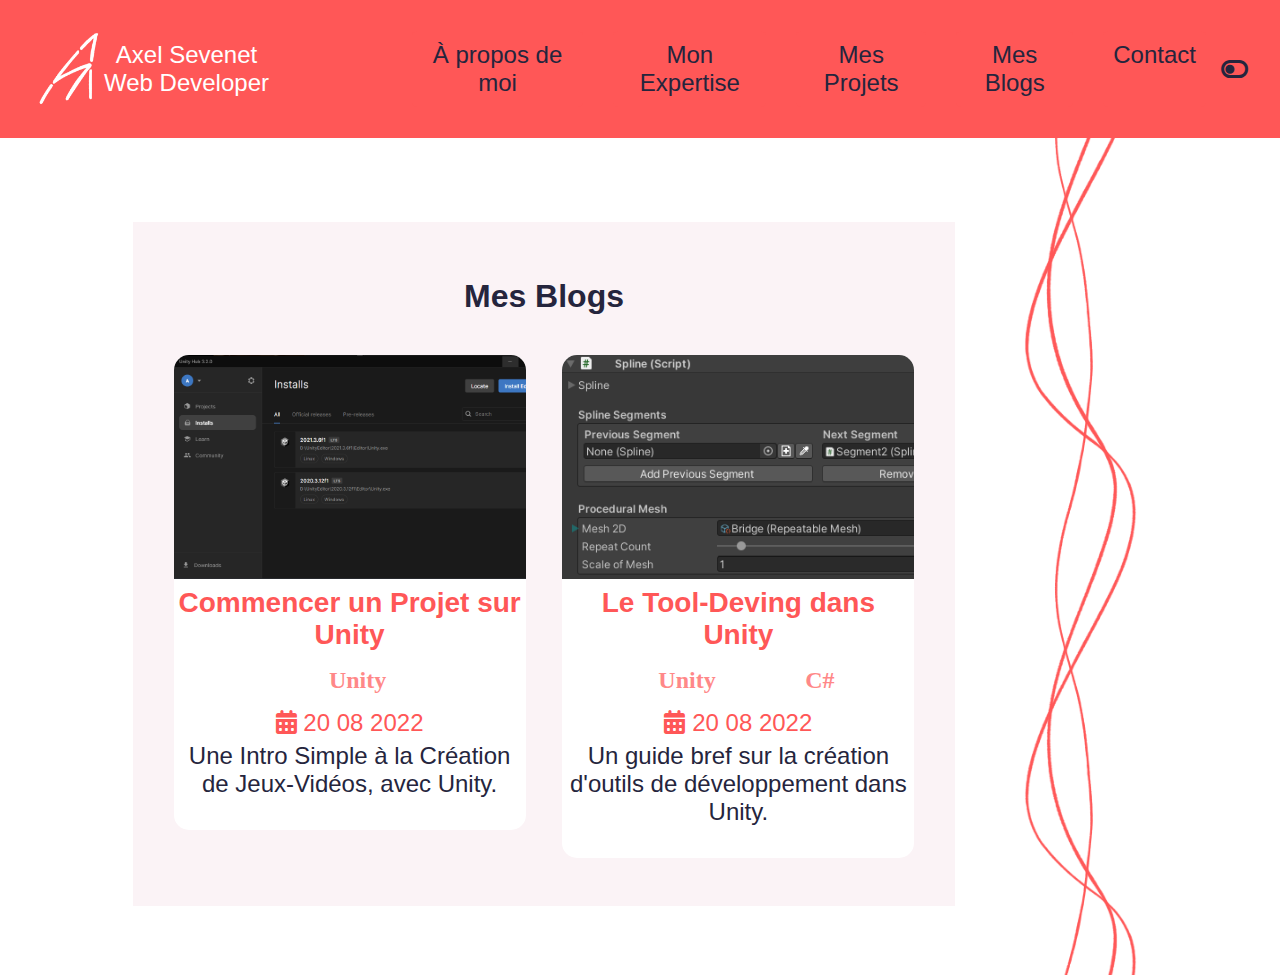
==== commit 0432023c: "experience & career" ====
--- a/blogs.html
+++ b/blogs.html
@@ -53,7 +53,7 @@
                 <div class="blog-container">
 
                     <div class="blog">
-                        <a href="unity-start-new-project.html" class="blog-header">
+                        <a class="hoverable blog-header" href="unity-start-new-project.html" >
                             <div class="blog-header-image-wrapper">
                                 <img class="blog-header-image" src="assets/images/blog/unity-project/hub-installs.png" alt="">
                             </div>
@@ -84,7 +84,7 @@
                     </div>
 
                     <div class="blog">
-                        <a href="unity-tool-deving.html" class="blog-header">
+                        <a class="hoverable blog-header" href="unity-tool-deving.html" >
                             <div class="blog-header-image-wrapper">
                                 <img class="blog-header-image" src="assets/images/blog/unity-tool-dev/spline.png" alt="">
                             </div>
@@ -115,90 +115,6 @@
                         </div>
                     </div>
 
-                    <div class="blog">
-                        <a href="unity-blog.html" class="blog-header">
-                            <div class="blog-header-image-wrapper">
-                                <img class="blog-header-image" src="assets/images/blog/unity-project/hub-installs.png" alt="">
-                            </div>
-                            <div class="blog-header-content">
-                                <h2 class="blog-header-content-title">
-                                    Commencer un Projet sur Unity
-                                </h2>
-                                <p class="blog-header-content-date">
-                                    <i class="fa-solid fa-calendar-alt"></i>
-                                    <span>
-                                        <time datetime="2022-08-20">
-                                            <span>20</span>
-                                            <span>08</span>
-                                            <span>2022</span>
-                                        </time>
-                                    </span>
-                                </p>
-                            </div>
-                        </a>
-                        <div class="blog-content">
-                            <p>
-                                Lorem ipsum dolor sit amet, consectetur adipiscing elit.
-                            </p>
-                        </div>
-                    </div>
-                    
-                    <div class="blog">
-                        <a href="unity-blog.html" class="blog-header">
-                            <div class="blog-header-image-wrapper">
-                                <img class="blog-header-image" src="assets/images/blog/unity-project/hub-installs.png" alt="">
-                            </div>
-                            <div class="blog-header-content">
-                                <h2 class="blog-header-content-title">
-                                    Commencer un Projet sur Unity
-                                </h2>
-                                <p class="blog-header-content-date">
-                                    <i class="fa-solid fa-calendar-alt"></i>
-                                    <span>
-                                        <time datetime="2022-08-20">
-                                            <span>20</span>
-                                            <span>08</span>
-                                            <span>2022</span>
-                                        </time>
-                                    </span>
-                                </p>
-                            </div>
-                        </a>
-                        <div class="blog-content">
-                            <p>
-                                Lorem ipsum dolor sit amet, consectetur adipiscing elit.
-                            </p>
-                        </div>
-                    </div>
-                    
-                    <div class="blog">
-                        <a href="unity-blog.html" class="blog-header">
-                            <div class="blog-header-image-wrapper">
-                                <img class="blog-header-image" src="assets/images/blog/unity-project/hub-installs.png" alt="">
-                            </div>
-                            <div class="blog-header-content">
-                                <h2 class="blog-header-content-title">
-                                    Commencer un Projet sur Unity
-                                </h2>
-                                <p class="blog-header-content-date">
-                                    <i class="fa-solid fa-calendar-alt"></i>
-                                    <span>
-                                        <time datetime="2022-08-20">
-                                            <span>20</span>
-                                            <span>08</span>
-                                            <span>2022</span>
-                                        </time>
-                                    </span>
-                                </p>
-                            </div>
-                        </a>
-                        <div class="blog-content">
-                            <p>
-                                Lorem ipsum dolor sit amet, consectetur adipiscing elit.
-                            </p>
-                        </div>
-                    </div>
-
                 </div>
 
             </div>
--- a/css/style.min.css
+++ b/css/style.min.css
@@ -1 +1 @@
-.text,.inverse-hoverable *,.inverse-hoverable,.hoverable:hover *,.hoverable:hover,#dark-mode-toggle,h1,h2,h3,i,p,span,code{color:#25253d !important}.text-alt{color:#fff !important}.primary,.inverse-hoverable:hover *,.inverse-hoverable:hover,.hoverable *,.hoverable{color:#ff5757 !important}.primary-bg,#header,.inverse-hoverable,.hoverable:hover{background-color:#ff5757 !important}.secondary{color:#fff !important}.secondary-bg,.blog,.inverse-hoverable:hover,.hoverable,pre,body{background-color:#fff !important}.ternary{color:#fbf3f6 !important}.ternary-bg,.contact-info,.content{background-color:#fbf3f6 !important}.dark-mode .text,.dark-mode .inverse-hoverable *,.inverse-hoverable .dark-mode *,.dark-mode .inverse-hoverable,.dark-mode .hoverable:hover *,.hoverable:hover .dark-mode *,.dark-mode .hoverable:hover,.dark-mode #dark-mode-toggle,.dark-mode h1,.dark-mode h2,.dark-mode h3,.dark-mode i,.dark-mode p,.dark-mode span,.dark-mode code{color:#fff !important}.dark-mode .text-alt{color:#25253d !important}.dark-mode .primary,.dark-mode .inverse-hoverable:hover *,.inverse-hoverable:hover .dark-mode *,.dark-mode .inverse-hoverable:hover,.dark-mode .hoverable *,.hoverable .dark-mode *,.dark-mode .hoverable{color:#ff5757 !important}.dark-mode .primary-bg,.dark-mode #header,.dark-mode .inverse-hoverable,.dark-mode .hoverable:hover{background-color:#ff5757 !important}.dark-mode .secondary{color:#25253d !important}.dark-mode .secondary-bg,.dark-mode .blog,.dark-mode .inverse-hoverable:hover,.dark-mode .hoverable,.dark-mode pre,.dark-mode body{background-color:#25253d !important}.dark-mode .ternary{color:#1f1f2b !important}.dark-mode .ternary-bg,.dark-mode .contact-info,.dark-mode .content{background-color:#1f1f2b !important}*{transition:color .3s linear !important;transition:background-color .3s linear !important}body{width:100%;display:flex;flex-direction:column;justify-content:center;margin:0}h1,h2,h3,i,p,a,span{font-size:1.5rem;margin:0;font-style:normal;font-family:"Roboto",sans-serif;text-decoration:none;text-align:center}h1{font-size:2rem;margin-top:2.5rem;margin-bottom:8px}h2{font-size:1.75rem;margin:.5rem .25rem}i{margin:1rem}a{color:#ff5757 !important}pre{font-family:"Roboto Mono",monospace;font-size:1.25rem;padding:.25rem 1.5rem;border-radius:15px}#dark-mode-toggle{margin:auto 0}.hoverable{transition:all .3s linear;border-radius:5px;margin:15px;padding:10px}.inverse-hoverable{transition:all .3s linear;border-radius:5px;margin:15px;padding:10px}.info-separator{margin:0}.tools{font-family:"Times New Roman",Times,serif;display:flex;flex-direction:row;flex-wrap:wrap;justify-content:space-evenly;align-items:center;width:100%;height:100%;padding:.5rem}.tools *{margin:0 .1rem;opacity:.7}.download{display:flex;flex-direction:column;justify-content:space-evenly;align-items:center;width:5rem;height:5rem;padding:1rem;text-align:center;font-size:1.5rem;font-family:"Roboto",sans-serif}#header{position:fixed;top:0;left:0;width:100%;display:flex;flex-direction:row;justify-content:space-between;align-items:center}#header-logo{width:8vh;height:8vh}#header-content{display:flex;flex-direction:row;justify-content:space-between;align-items:center;width:100%;height:10vh;padding:1.5rem 2rem}#header-content-logo{display:flex;flex-direction:row;justify-content:flex-start;align-items:center}#header-content-title{display:flex;flex-direction:column;justify-content:space-around;align-items:center}#header-content-title>*{color:#fff !important}#header-content-dropdown{width:70%;display:flex;flex-direction:row-reverse}#header-content-dropdown-button{width:8vh;height:8vh;justify-content:center;align-items:center;display:none}#header-content-pages{width:100%;display:flex;flex-direction:row;justify-content:space-evenly}#header a{color:#fff;font-size:1.5rem;font-family:"Roboto",sans-serif}#background-trail-container{position:fixed;top:0;left:80vw;width:10%;z-index:-10}.background-trail{height:200vh;position:absolute}.background-trail-1{animation:trail2 20s linear infinite}.background-trail-2{animation:trail1 14s linear infinite}.background-trail-3{animation:trail1 8s linear infinite}#main{width:65%;left:0;margin:22vh 10vw 5vh 10vw;display:flex;flex-direction:column;align-items:center}.content{display:flex;flex-direction:column;justify-content:flex-start;align-items:center;min-height:70vh;width:95%;margin:1.5rem 0;padding:1rem}.contact-info{display:flex;flex-direction:row;flex-wrap:wrap;justify-content:space-evenly;align-items:center;width:100%;height:100%;padding:1rem}.skill{display:flex;flex-direction:column;justify-content:center;align-items:center;text-align:center;min-height:14rem;min-width:14rem;width:14vw}.skill-container{display:flex;flex-direction:row;flex-wrap:wrap;justify-content:space-evenly;align-items:center;width:100%;height:100%;padding:1rem}.blog{display:flex;flex-direction:column;justify-content:center;align-items:center;text-align:center;min-height:34rem;width:22rem;padding:1rem;margin:1rem .75rem;border-radius:15px}.blog-image{width:85%;height:85%;border-radius:15px;margin:2rem 1rem}.blog-header-image{height:100%;width:auto}.blog-header-image-wrapper{height:14rem;width:22rem;overflow:hidden}.blog-container{display:flex;flex-direction:row;flex-wrap:wrap;justify-content:space-evenly;align-items:flex-start;width:100%;height:100%;padding:1rem}.project{display:flex;flex-direction:column;justify-content:center;align-items:center;text-align:center;height:fit-content;min-width:15rem;width:12vw}.project-info{display:flex;flex-direction:column;justify-content:center;align-items:center;text-align:center;height:100%;width:100%;padding:.5rem}.project-container{display:flex;flex-direction:row;flex-wrap:wrap;justify-content:space-around;align-items:flex-start;width:100%;height:100%;padding:1rem}.project img{width:100%;height:100%}@keyframes trail1{0%{transform:translateY(0)}100%{transform:translateY(-50%)}}@keyframes trail2{0%{transform:translateY(-50%)}100%{transform:translateY(0)}}@media(max-width: 860px){#header-content-pages{display:none;position:absolute;flex-direction:column;justify-content:space-evenly;align-items:center;min-width:35vw;padding:1rem 0;right:0;top:calc(10vh + 3rem);background-color:#ff5757}#header-content-pages a{text-align:center;padding:2vh 0}#header-content-dropdown{width:85%}#header-content-dropdown-button{display:flex}#header-content-dropdown:hover #header-content-pages{display:flex}#header-content-title{display:none}#main{margin:22vh 1.5vw 5vh 1.5vw;width:auto}.info-separator{display:none}.contact-info>*{width:100%}.info-separator{margin:0}}/*# sourceMappingURL=style.min.css.map */+.text,.inverse-hoverable *,.inverse-hoverable,.hoverable:hover *,.hoverable:hover,#dark-mode-toggle,h1,h2,h3,i,p,span,code{color:#25253d !important}.text-alt{color:#fff !important}.primary,.inverse-hoverable:hover *,.inverse-hoverable:hover,.hoverable *,.hoverable{color:#ff5757 !important}.primary-bg,#header,.vertical-line,.inverse-hoverable,.hoverable:hover{background-color:#ff5757 !important}.secondary{color:#fff !important}.secondary-bg,.blog,.inverse-hoverable:hover,.hoverable,pre,body{background-color:#fff !important}.ternary{color:#fbf3f6 !important}.ternary-bg,.contact-info,.content{background-color:#fbf3f6 !important}.dark-mode .text,.dark-mode .inverse-hoverable *,.inverse-hoverable .dark-mode *,.dark-mode .inverse-hoverable,.dark-mode .hoverable:hover *,.hoverable:hover .dark-mode *,.dark-mode .hoverable:hover,.dark-mode #dark-mode-toggle,.dark-mode h1,.dark-mode h2,.dark-mode h3,.dark-mode i,.dark-mode p,.dark-mode span,.dark-mode code{color:#fff !important}.dark-mode .text-alt{color:#25253d !important}.dark-mode .primary,.dark-mode .inverse-hoverable:hover *,.inverse-hoverable:hover .dark-mode *,.dark-mode .inverse-hoverable:hover,.dark-mode .hoverable *,.hoverable .dark-mode *,.dark-mode .hoverable{color:#ff5757 !important}.dark-mode .primary-bg,.dark-mode #header,.dark-mode .vertical-line,.dark-mode .inverse-hoverable,.dark-mode .hoverable:hover{background-color:#ff5757 !important}.dark-mode .secondary{color:#25253d !important}.dark-mode .secondary-bg,.dark-mode .blog,.dark-mode .inverse-hoverable:hover,.dark-mode .hoverable,.dark-mode pre,.dark-mode body{background-color:#25253d !important}.dark-mode .ternary{color:#1f1f2b !important}.dark-mode .ternary-bg,.dark-mode .contact-info,.dark-mode .content{background-color:#1f1f2b !important}*{transition:color .3s linear !important;transition:background-color .3s linear !important}body{width:100%;display:flex;flex-direction:column;justify-content:center;margin:0}h1,h2,h3,i,p,a,span{font-size:1.5rem;margin:0;font-style:normal;font-family:"Roboto",sans-serif;text-decoration:none;text-align:center}h1{font-size:2rem;margin-top:2.5rem;margin-bottom:8px}h2{font-size:1.75rem;margin:.5rem .25rem}i{margin:.5rem 0}a{color:#ff5757 !important}pre{font-family:"Roboto Mono",monospace;font-size:1.25rem;padding:.25rem 1.5rem;border-radius:15px}#dark-mode-toggle{margin:auto 0}.content-box{margin:15px;padding:10px}.hoverable{transition:all .3s linear;border-radius:5px}.inverse-hoverable{transition:all .3s linear;border-radius:5px;margin:15px;padding:10px}.info-separator{margin:0}.vertical-line{width:2px;height:5rem;border-radius:15px;margin:0 10px}.tools{font-family:"Times New Roman",Times,serif;display:flex;flex-direction:row;flex-wrap:wrap;justify-content:space-evenly;align-items:center;width:100%;height:100%;padding:.5rem}.tools *{margin:0 .1rem;opacity:.7}.download{display:flex;flex-direction:column;justify-content:space-evenly;align-items:center;width:5rem;height:5rem;padding:1rem;text-align:center;font-size:1.5rem;font-family:"Roboto",sans-serif}#header{position:fixed;top:0;left:0;width:100%;display:flex;flex-direction:row;justify-content:space-between;align-items:center}#header-logo{width:8vh;height:8vh}#header-content{display:flex;flex-direction:row;justify-content:space-between;align-items:center;width:100%;height:10vh;padding:1.5rem 2rem}#header-content-logo{display:flex;flex-direction:row;justify-content:flex-start;align-items:center}#header-content-title{display:flex;flex-direction:column;justify-content:space-around;align-items:center}#header-content-title>*{color:#fff !important}#header-content-dropdown{width:70%;display:flex;flex-direction:row-reverse}#header-content-dropdown-button{width:8vh;height:8vh;justify-content:center;align-items:center;display:none}#header-content-pages{width:100%;display:flex;flex-direction:row;justify-content:space-evenly}#header a{color:#fff;font-size:1.5rem;font-family:"Roboto",sans-serif}#background-trail-container{position:fixed;top:0;left:80vw;width:10%;z-index:-10}.background-trail{height:200vh;position:absolute}.background-trail-1{animation:trail2 20s linear infinite}.background-trail-2{animation:trail1 14s linear infinite}.background-trail-3{animation:trail1 8s linear infinite}#main{width:65%;left:0;margin:22vh 10vw 5vh 10vw;display:flex;flex-direction:column;align-items:center}.content{display:flex;flex-direction:column;justify-content:flex-start;align-items:center;min-height:70vh;width:95%;margin:1.5rem 0;padding:1rem}.contact-info{display:flex;flex-direction:row;flex-wrap:wrap;justify-content:space-evenly;align-items:center;width:100%;height:100%;padding:1rem}.skill{display:flex;flex-direction:column;justify-content:center;align-items:center;text-align:center;min-height:14rem;min-width:14rem;width:14vw}.skill-container{display:flex;flex-direction:row;flex-wrap:wrap;justify-content:space-evenly;align-items:center;width:100%;height:100%;padding:1rem}.blog{overflow:hidden;display:flex;flex-direction:column;justify-content:flex-start;align-items:center;text-align:center;padding-bottom:2rem;width:22rem;margin:1rem .75rem;border-radius:15px}.blog-image{width:85%;height:85%;border-radius:15px;margin:2rem 1rem}.blog-header-image{height:100%;width:auto}.blog-header-image-wrapper{height:14rem;width:22rem;overflow:hidden}.blog-container{display:flex;flex-direction:row;flex-wrap:wrap;justify-content:space-evenly;align-items:flex-start;width:100%;height:100%;padding:1rem}.project{display:flex;flex-direction:column;justify-content:center;align-items:center;text-align:center;height:fit-content;min-width:15rem;width:12vw}.project-info{display:flex;flex-direction:column;justify-content:center;align-items:center;text-align:center;height:100%;width:100%;padding:.5rem}.project-container{display:flex;flex-direction:row;flex-wrap:wrap;justify-content:space-around;align-items:flex-start;width:100%;height:100%;padding:1rem}.project img{width:100%;height:100%}@keyframes trail1{0%{transform:translateY(0)}100%{transform:translateY(-50%)}}@keyframes trail2{0%{transform:translateY(-50%)}100%{transform:translateY(0)}}@media(max-width: 860px){#header-content-pages{display:none;position:absolute;flex-direction:column;justify-content:space-evenly;align-items:center;min-width:35vw;padding:1rem 0;right:0;top:calc(10vh + 3rem);background-color:#ff5757}#header-content-pages a{text-align:center;padding:2vh 0}#header-content-dropdown{width:85%}#header-content-dropdown-button{display:flex}#header-content-dropdown:hover #header-content-pages{display:flex}#header-content-title{display:none}#main{margin:22vh 1.5vw 5vh 1.5vw;width:auto}.info-separator{display:none}.contact-info>*{width:100%}.info-separator{margin:0}}/*# sourceMappingURL=style.min.css.map */